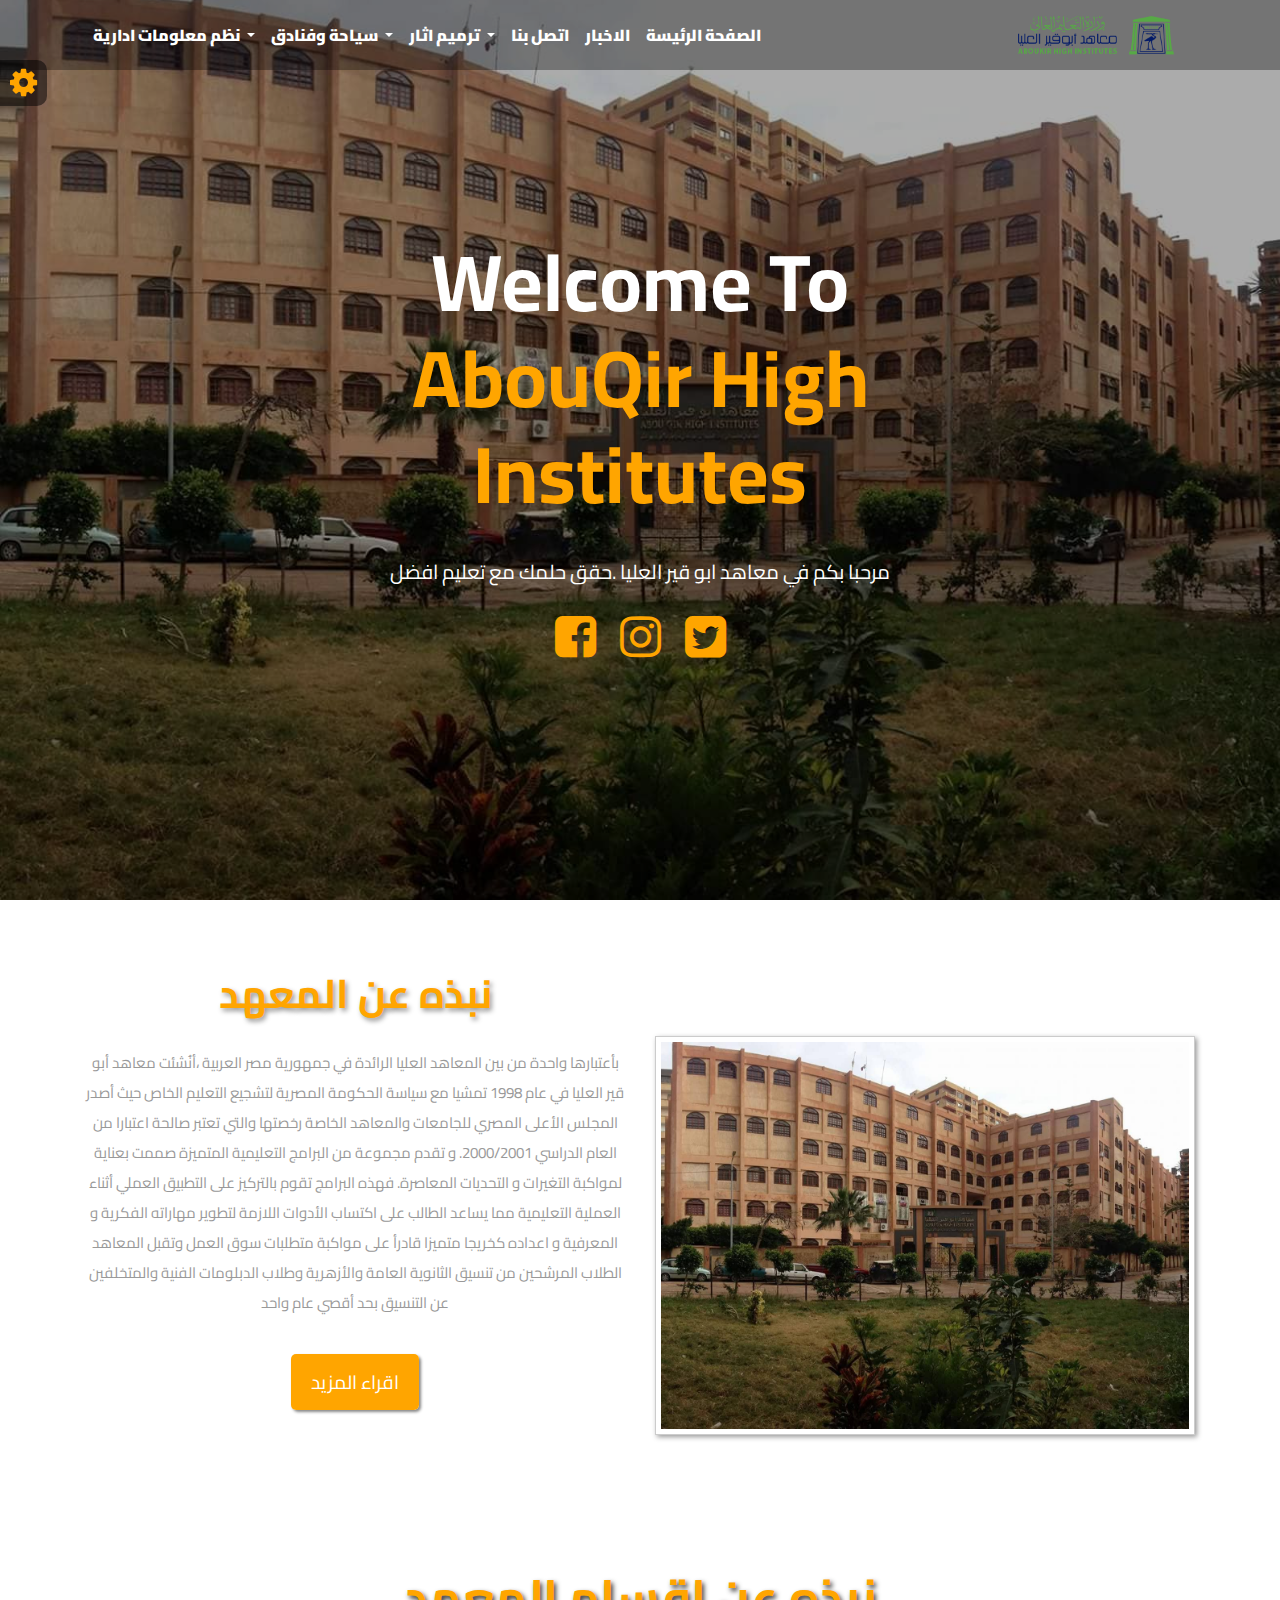
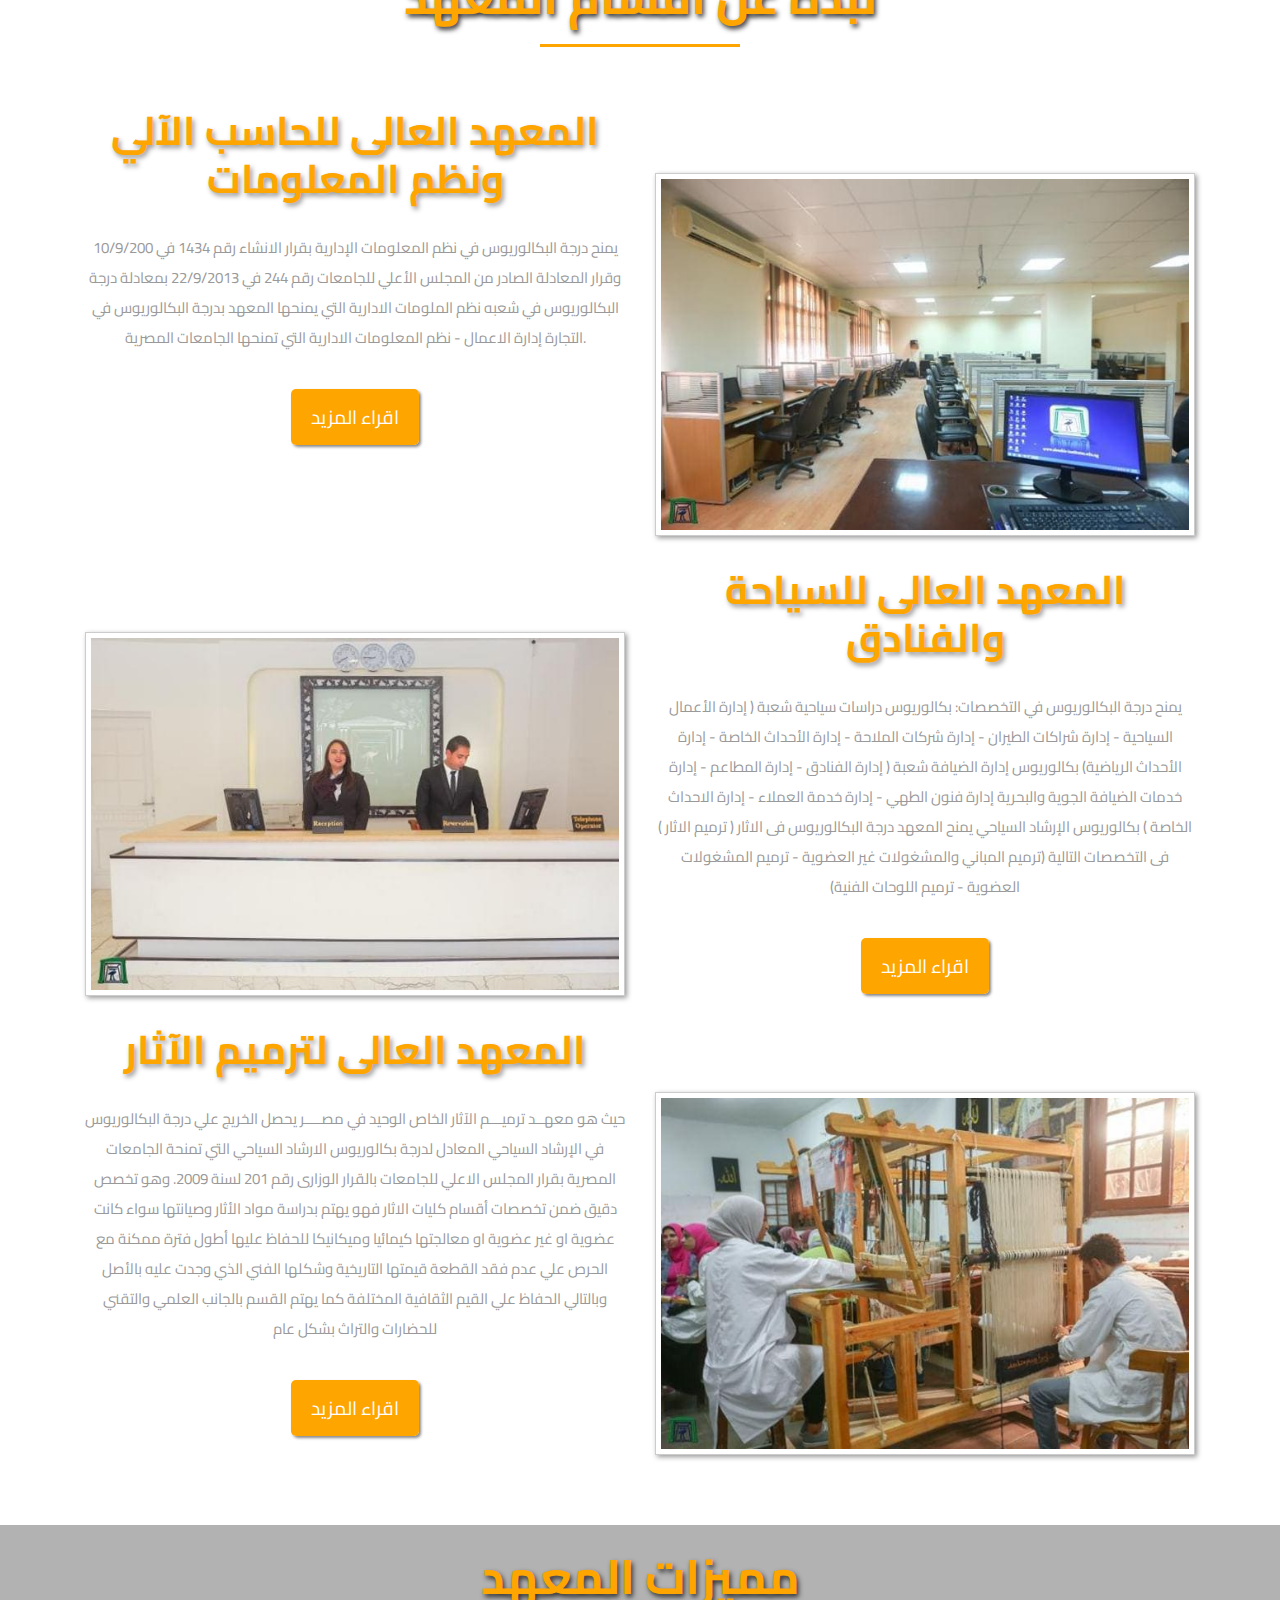
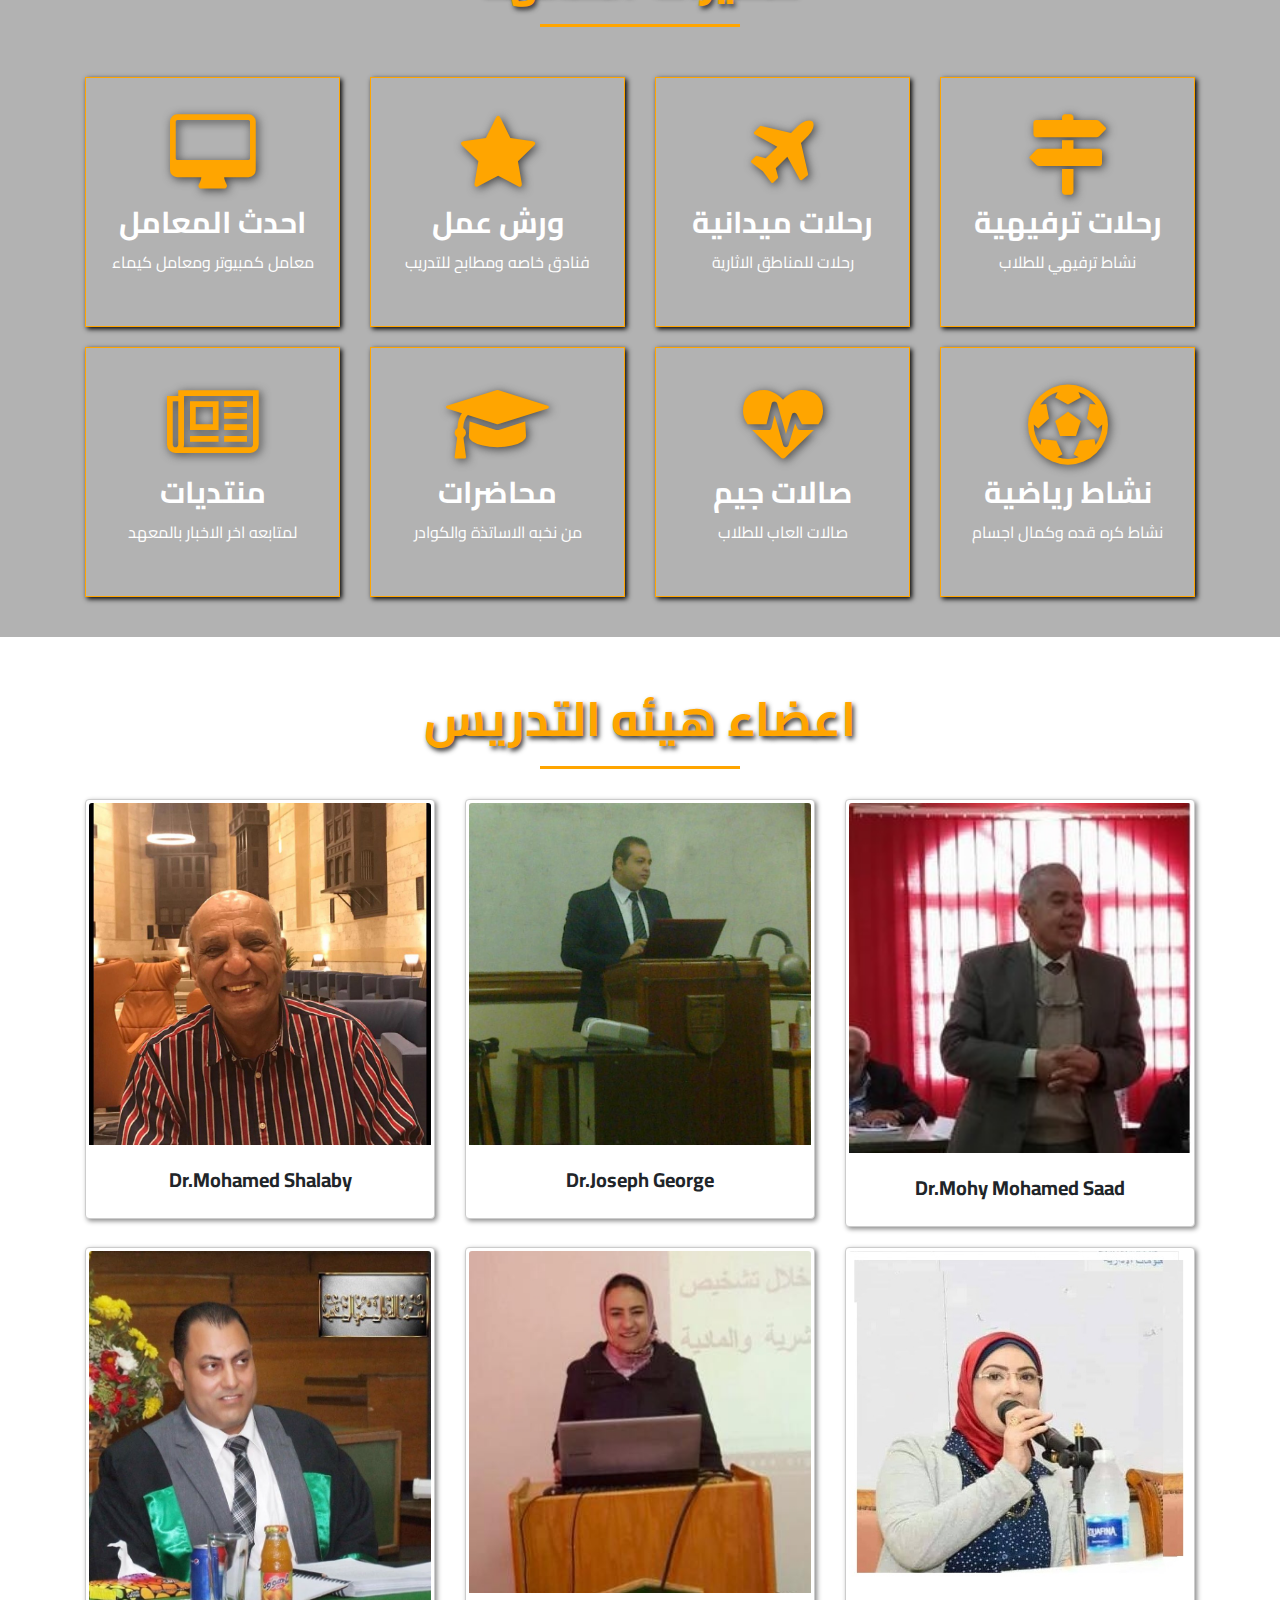
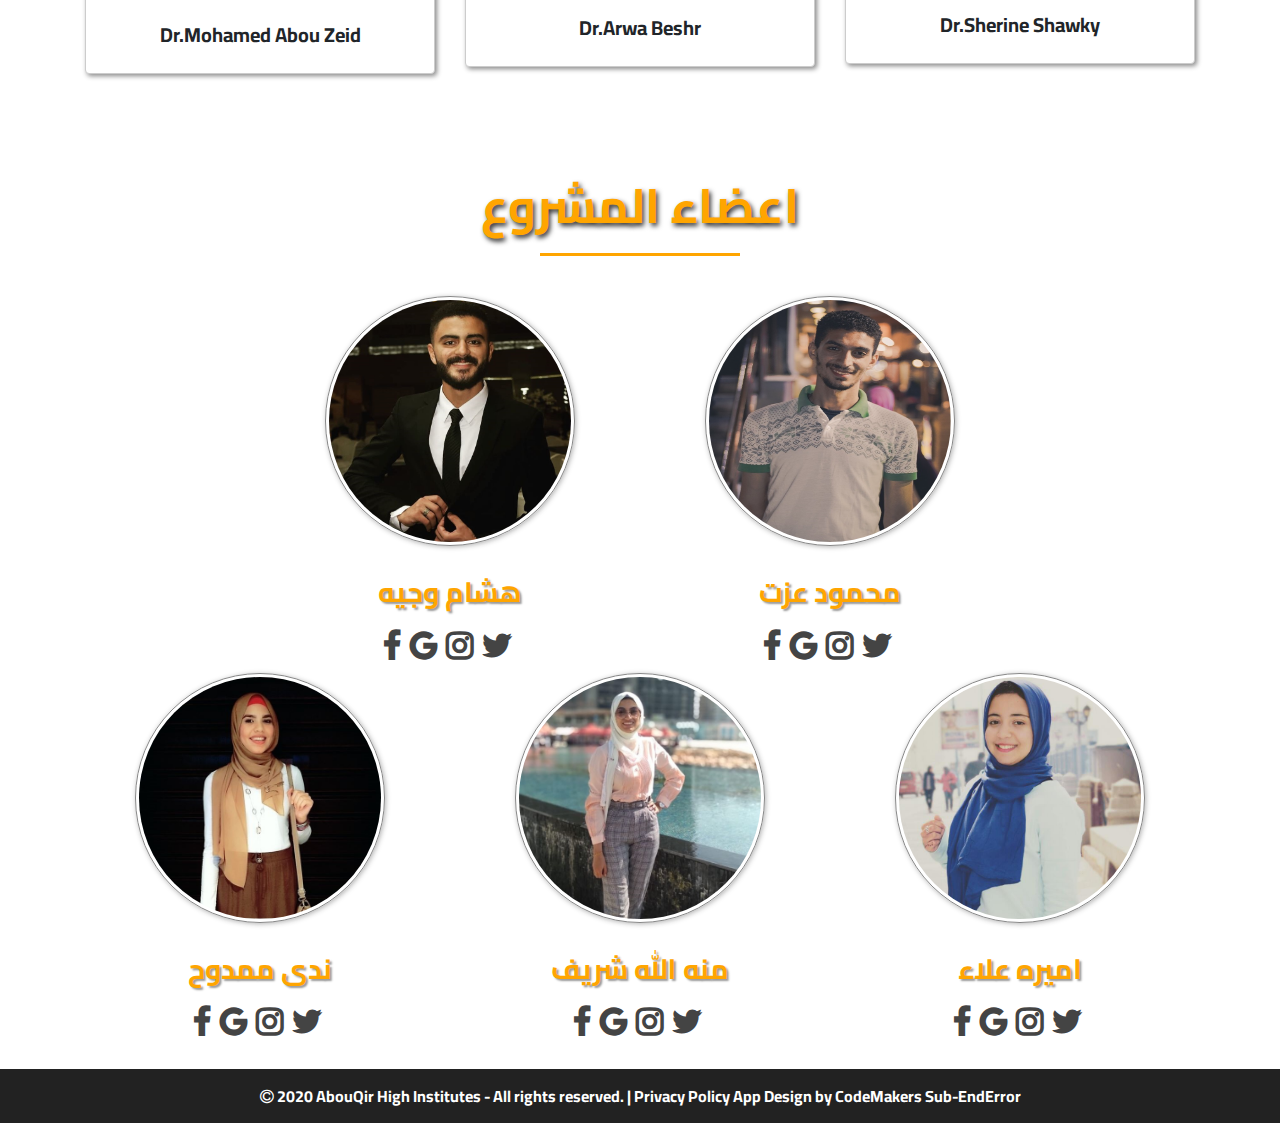
==== Aboukir-High-Institutes-2/index.html @ 7fa3a75d "first" ====
<!DOCTYPE html>
<html lang="en">
	<head>
		<meta charset="UTF-8" />
		<meta name="viewport" content="width=device-width, initial-scale=1.0" />
		<title>معاهد ابوقير العليا</title>
		<link
			rel="shortcut icon"
			href="imgs/page-icon.png"
			type="image/x-icon"
		/>
		<!-- Links  -->
		<link rel="stylesheet" href="css/bootstrap.min.css" />
		<link rel="stylesheet" href="css/font-awesome.min.css" />
		<link
			rel="stylesheet"
			href="https://fonts.googleapis.com/css2?family=Cairo:wght@400;700;900&display=swap"
		/>
		<link rel="stylesheet" href="css/main.css" />
	</head>

	<body>
		<!--  Setting  -->
		<div class="setting">
			<div class="toggle-setting">
				<i class="fa fa-gear fa-2x"></i>
			</div>
			<div class="setting-container">
				<h2 class="title">Setting</h2>
				<div class="options-box">
					<h4>Colors :</h4>
					<ul class="colors-list">
						<li class="active" data-color="red"></li>
						<li data-color="green"></li>
						<li data-color="#3f51b5"></li>
						<li data-color="orange"></li>
						<li data-color="#2c3e50"></li>
					</ul>
				</div>
				<div class="options-box">
					<h4>Random Background :</h4>
					<div class="background-option">
						<span class="yes active" data-bg="yes">Yes</span>
						<span class="no" data-bg="no">No</span>
					</div>
				</div>
			</div>
		</div>
		<!-- //Setting  -->

		<!-- header  -->
		<div class="header-area">
			<nav class="navbar navbar-expand-md navbar-dark bg-dark">
				<div class="container">
					<div
						class="collapse navbar-collapse"
						id="navbarNavDropdown"
					>
						<ul class="navbar-nav">
							<li class="nav-item dropdown">
								<a
									class="nav-link dropdown-toggle"
									href="#"
									id="navbarDropdownMenuLink"
									role="button"
									data-toggle="dropdown"
									aria-haspopup="true"
									aria-expanded="false"
								>
									نظم معلومات ادارية
								</a>
								<div
									class="dropdown-menu"
									aria-labelledby="navbarDropdownMenuLink"
								>
									<a class="dropdown-item" href="#"
										>فرقه اولي</a
									>
									<a class="dropdown-item" href="#"
										>فرقه ثانية</a
									>
									<a class="dropdown-item" href="#"
										>فرقه ثالثة</a
									>
									<a class="dropdown-item" href="#"
										>فرقه رابعة</a
									>
								</div>
							</li>
							<li class="nav-item dropdown">
								<a
									class="nav-link dropdown-toggle"
									href="#"
									id="navbarDropdownMenuLink"
									role="button"
									data-toggle="dropdown"
									aria-haspopup="true"
									aria-expanded="false"
								>
									سياحة وفنادق
								</a>
								<div
									class="dropdown-menu"
									aria-labelledby="navbarDropdownMenuLink"
								>
									<a class="dropdown-item" href="#"
										>فرقه اولي</a
									>
									<a class="dropdown-item" href="#"
										>فرقه ثانية</a
									>
									<a class="dropdown-item" href="#"
										>فرقه ثالثة</a
									>
									<a class="dropdown-item" href="#"
										>فرقه رابعة</a
									>
								</div>
							</li>
							<li class="nav-item dropdown">
								<a
									class="nav-link dropdown-toggle"
									href="#"
									id="navbarDropdownMenuLink"
									role="button"
									data-toggle="dropdown"
									aria-haspopup="true"
									aria-expanded="false"
								>
									ترميم اثار
								</a>
								<div
									class="dropdown-menu"
									aria-labelledby="navbarDropdownMenuLink"
								>
									<a class="dropdown-item" href="#"
										>فرقه اولي</a
									>
									<a class="dropdown-item" href="#"
										>فرقه ثانية</a
									>
									<a class="dropdown-item" href="#"
										>فرقه ثالثة</a
									>
									<a class="dropdown-item" href="#"
										>فرقه رابعة</a
									>
								</div>
							</li>
							<li class="nav-item">
								<a class="nav-link" href="callus.html">اتصل بنا</a>
							</li>
							<li class="nav-item">
								<a class="nav-link" href="https://aboukir-institutes.tk/%d8%a7%d8%ae%d8%b1-%d8%a7%d9%84%d8%a7%d8%ae%d8%a8%d8%a7%d8%b1/" target="blank">الاخبار</a>
							</li>
							<li class="nav-item active">
								<a class="nav-link" href="index.html"
									>الصفحة الرئيسة
									<span class="sr-only">(current)</span></a
								>
							</li>
						</ul>
					</div>
					<a class="navbar-brand" href="#"
						><img src="imgs/logo.png" alt=""
					/></a>
					<button
						class="navbar-toggler"
						type="button"
						data-toggle="collapse"
						data-target="#navbarNavDropdown"
						aria-controls="navbarNavDropdown"
						aria-expanded="false"
						aria-label="Toggle navigation"
					>
						<span class="navbar-toggler-icon"></span>
					</button>
				</div>
			</nav>
			<div class="overlay"></div>
			<div class="container">
				<div class="head-info">
					<h2>
						Welcome To <br /><span>AbouQir High Institutes</span>
					</h2>
					<p>
						مرحبا بكم في معاهد ابو قير العليا .حقق حلمك مع تعليم
						افضل
					</p>
					<a href="https://www.facebook.com/AHI.edu.eg" target="blank"><i class="fa fa-facebook-square fa-3x"></i></a>
					<a href="https://www.instagram.com/aboukir_high_institutes/" target="_blank"><i class="fa fa-instagram fa-3x"></i></a>
					<a href="https://twitter.com/ahi_edu_eg" target="blank"><i class="fa fa-twitter-square fa-3x"></i></a>
				</div>
			</div>
		</div>
		<!-- //Header -->

		<!-- About Us  -->
		<div class="about-area">
			<div class="container">
				<div class="row">
					<div class="col-md-6">
						<div class="about-info">
							<h2>نبذه عن المعهد</h2>
							<p>
								بأعتبارها واحدة من بين المعاهد العليا الرائدة في
								جمهورية مصر العربية ،أنُشئت معاهد ‏أبو قير
								العليا في عام 1998 تمشيا مع سياسة الحكومة
								المصرية لتشجيع التعليم الخاص ‏حيث أصدر المجلس
								الأعلى المصري للجامعات والمعاهد الخاصة رخصتها
								والتي ‏تعتبر صالحة اعتبارا من العام الدراسي
								2000/2001.‏ و تقدم مجموعة من البرامج التعليمية
								المتميزة صممت بعناية لمواكبة التغيرات و
								‏التحديات المعاصرة. فهذه البرامج تقوم بالتركيز
								على التطبيق العملي أثناء العملية ‏التعليمية مما
								يساعد الطالب على اكتساب الأدوات اللازمة لتطوير
								مهاراته الفكرية و ‏المعرفية و اعداده كخريجا
								متميزا قادرأ على مواكبة متطلبات سوق العمل وتقبل
								المعاهد الطلاب المرشحين من تنسيق الثانوية العامة
								والأزهرية وطلاب ‏الدبلومات الفنية والمتخلفين عن
								التنسيق بحد أقصي عام واحد
							</p>
							<a href="https://ar.wikipedia.org/wiki/%D9%85%D8%B9%D8%A7%D9%87%D8%AF_%D8%A3%D8%A8%D9%88_%D9%82%D9%8A%D8%B1_%D8%A7%D9%84%D8%B9%D9%84%D9%8A%D8%A7" target="blank">اقراء المزيد</a>
						</div>
					</div>
					<div class="col-md-6 mt-5">
						<div class="about-img mt-5">
							<img
								src="imgs/banner.jpg"
								alt=""
								width="100%"
								height="100%"
							/>
						</div>
					</div>
				</div>
			</div>
		</div>
		<!-- //About Us  -->

		<!-- About Sections  -->
		<div class="about-area">
			<div class="container">
				<div class="title-area">نبذه عن اقسام المعهد</div>

				<div class="row">
					<div class="col-md-6">
						<div class="about-info">
							<h2>المعهد العالى للحاسب الآلي ونظم المعلومات</h2>
							<p>
								يمنح درجة البكالوريوس في نظم المعلومات الإدارية
								بقرار الانشاء رقم 1434 في 10/9/200 وقرار
								المعادلة الصادر من المجلس الأعلي للجامعات رقم
								244 في 22/9/2013 بمعادلة درجة البكالوريوس في
								شعبه نظم الملومات الادارية التي يمنحها المعهد
								بدرجة البكالوريوس في التجارة إدارة الاعمال - نظم
								المعلومات الادارية التي تمنحها الجامعات المصرية.
							</p>
							<a href="https://aboukir-institutes.tk/%d9%86%d8%b8%d9%85-%d9%85%d8%b9%d9%84%d9%88%d9%85%d8%a7%d8%aa/" target="blank">اقراء المزيد</a>
						</div>
					</div>
					<div class="col-md-6 mt-5">
						<div class="about-img mt-5">
							<img
								src="imgs/mis-1.jpg"
								alt=""
								width="100%"
								height="100%"
							/>
						</div>
					</div>
				</div>

				<div class="row">
					<div class="col-md-6 mt-5">
						<div class="about-img mt-5">
							<img
								src="imgs/hotel-1.jpg"
								alt=""
								width="100%"
								height="100%"
							/>
						</div>
					</div>
					<div class="col-md-6">
						<div class="about-info">
							<h2>
								المعهد العالى للسياحة والفنادق
							</h2>
							<p>
								يمنح درجة البكالوريوس في التخصصات: بكالوريوس
								دراسات سياحية شعبة ( إدارة الأعمال السياحية -
								إدارة شراكات الطيران - إدارة شركات الملاحة -
								إدارة الأحداث الخاصة - إدارة الأحداث الرياضية)
								بكالوريوس إدارة الضيافة شعبة ( إدارة الفنادق -
								إدارة المطاعم - إدارة خدمات الضيافة الجوية
								والبحرية إدارة فنون الطهي - إدارة خدمة العملاء -
								إدارة الاحداث الخاصة ) بكالوريوس الإرشاد السياحي
								يمنح المعهد درجة البكالوريوس فى الاثار ( ترميم
								الاثار ) فى التخصصات التالية (ترميم المباني
								والمشغولات غير العضوية - ترميم المشغولات العضوية
								- ترميم اللوحات الفنية)
							</p>
							<a href="https://aboukir-institutes.tk/%d8%b3%d9%8a%d8%a7%d8%ad%d8%a9-%d9%88%d9%81%d9%86%d8%a7%d8%af%d9%82/" target="blank">اقراء المزيد</a>
						</div>
					</div>
				</div>

				<div class="row">
					<div class="col-md-6">
						<div class="about-info">
							<h2>المعهد العالى لترميم الآثار</h2>
							<p>
								حيث هو معهــد ترميـــم الآثار الخاص الوحيد في
								مصــــر يحصل الخريج علي درجة البكالوريوس في
								الإرشاد السياحي المعادل لدرجة بكالوريوس الارشاد
								السياحي التي تمنحة الجامعات المصرية بقرار المجلس
								الاعلي للجامعات بالقرار الوزارى رقم 201 لسنة
								2009. وهو تخصص دقيق ضمن تخصصات أقسام كليات
								الاثار فهو يهتم بدراسة مواد الأثار وصيانتها سواء
								كانت عضوية او غير عضوية او معالجتها كيمائيا
								وميكانيكا للحفاظ عليها أطول فترة ممكنة مع الحرص
								علي عدم فقد القطعة قيمتها التاريخية وشكلها الفني
								الذي وجدت عليه بالأصل وبالتالي الحفاظ علي القيم
								الثقافية المختلفة كما يهتم القسم بالجانب العلمي
								والتقني للحضارات والتراث بشكل عام
							</p>
							<a href="https://aboukir-institutes.tk/%d8%aa%d8%b1%d9%85%d9%8a%d9%85-%d8%a7%d8%ab%d8%a7%d8%b1/" target="blank">اقراء المزيد</a>
						</div>
					</div>
					<div class="col-md-6 mt-5">
						<div class="about-img mt-5">
							<img
								src="imgs/stitus-1.jpg"
								alt=""
								width="100%"
								height="100%"
							/>
						</div>
					</div>
				</div>

			</div>
		</div>
		<!-- //About Sections  -->
		<div class="feauter">
			<div class="overlay"></div>
			<div class="container">
				<div class="title-area">مميزات المعهد</div>
				<div class="row">
					<div class="col-6 col-md-3">
						<div class="feauter-box">
							<i class="fa fa-desktop fa-5x"></i>
							<h4>احدث المعامل</h4>
							<p>معامل كمبيوتر ومعامل كيماء</p>
						</div>
					</div>
					<div class="col-6 col-md-3">
						<div class="feauter-box">
							<i class="fa fa-star fa-5x"></i>
							<h4>ورش عمل</h4>
							<p>فنادق خاصه ومطابح للتدريب</p>
						</div>
					</div>
					<div class="col-6 col-md-3">
						<div class="feauter-box">
							<i class="fa fa-plane fa-5x"></i>
							<h4>رحلات ميدانية</h4>
							<p>رحلات للمناطق الاثارية</p>
						</div>
					</div>
					<div class="col-6 col-md-3">
						<div class="feauter-box">
							<i class="fa fa-map-signs fa-5x"></i>
							<h4>رحلات ترفيهية</h4>
							<p>نشاط ترفيهي للطلاب</p>
						</div>
					</div>
					<div class="col-6 col-md-3">
						<div class="feauter-box">
							<i class="fa fa-newspaper-o fa-5x"></i>
							<h4>منتديات</h4>
							<p>لمتابعه اخر الاخبار بالمعهد</p>
						</div>
					</div>
					<div class="col-6 col-md-3">
						<div class="feauter-box">
							<i class="fa fa-mortar-board fa-5x"></i>
							<h4>محاضرات</h4>
							<p>من نخبه الاساتذة والكوادر</p>
						</div>
					</div>
					<div class="col-6 col-md-3">
						<div class="feauter-box">
							<i class="fa fa-heartbeat fa-5x"></i>
							<h4>صالات جيم</h4>
							<p>صالات العاب للطلاب</p>
						</div>
					</div>
					<div class="col-6 col-md-3">
						<div class="feauter-box">
							<i class="fa fa-soccer-ball-o fa-5x"></i>
							<h4>نشاط رياضية</h4>
							<p>نشاط كره قده وكمال اجسام</p>
						</div>
					</div>

				</div>
			</div>
		</div>

		<!-- Doctors -->
		<div class="Doctores">
			<div class="container">
				<div class="title-area">اعضاء هيئه التدريس</div>
				<div class="row">
					<div class="col-12 col-sm-6 col-md-4">
						<div class="card" ">
							<img
								src="imgs/shalaby.jpg"
								class="card-img-top"
								alt="..."
							/>
							<div class="card-body">
								<p class="card-text">
									Dr.Mohamed Shalaby
								</p>
							</div>
						</div>
					</div>
					<div class="col-12 col-sm-6 col-md-4">
						<div class="card" >
							<img
								src="imgs/joseph.jpg"
								class="card-img-top"
								alt="..."
							/>
							<div class="card-body">
								<p class="card-text">
									Dr.Joseph George
								</p>
							</div>
						</div>
					</div>
					<div class="col-12 col-sm-6 col-md-4">
						<div class="card" >
							<img
								src="imgs/mohy.jpg"
								class="card-img-top"
								alt="..."
							/>
							<div class="card-body">
								<p class="card-text">
									Dr.Mohy Mohamed Saad
								</p>
							</div>
						</div>
					</div>
					<div class="col-12 col-sm-6 col-md-4">
						<div class="card" >
							<img
								src="imgs/abo zaid.jpg"
								class="card-img-top"
								alt="..."
							/>
							<div class="card-body">
								<p class="card-text">
									Dr.Mohamed Abou Zeid
								</p>
							</div>
						</div>
					</div>
					<div class="col-12 col-sm-6 col-md-4">
						<div class="card" >
							<img
								src="imgs/arwa.jpg"
								class="card-img-top"
								alt="..."
							/>
							<div class="card-body">
								<p class="card-text">
									Dr.Arwa Beshr
								</p>
							</div>
						</div>
					</div>
					<div class="col-12 col-sm-6 col-md-4">
						<div class="card" >
							<img
								src="imgs/sherine.jpg"
								class="card-img-top"
								alt="..."
							/>
							<div class="card-body">
								<p class="card-text">
									Dr.Sherine Shawky
								</p>
							</div>
						</div>
					</div>
				</div>
			</div>
		</div>
		<!-- //Doctors -->

		<!-- Our Team -->
		<div class="our-team">
			<div class="container">
				<div class="title-area">اعضاء المشروع</div>
				<div class="row">
					<div class="col-12 col-md-4 offset-md-2">
						<div class="team-box">
							<img src="imgs/1.jpg" alt="">
							<h3>هشام وجيه</h3>
							<a href="https://www.facebook.com/hesham.w.nafea" target="blank"><i class="fa fa-facebook fa-2x"></i></a>
							<i class="fa fa-google fa-2x"></i>
							<a href="https://www.instagram.com/hesham_wageh78/" target="blank"><i class="fa fa-instagram fa-2x"></i></a>
							<a href="https://twitter.com/NafeaWageh" target="blank"><i class="fa fa-twitter fa-2x"></i></a>
						</div>
					</div>
					<div class="col-12 col-md-4 ">
						<div class="team-box">
							<img src="imgs/4.jpg" alt="">
							<h3>محمود عزت</h3>
							<a href="https://www.facebook.com/mahmoud.ezzatmahmoud.3" target="blank"><i class="fa fa-facebook fa-2x"></i></a>
							<i class="fa fa-google fa-2x"></i>
							<a href="https://www.instagram.com/ma7moud_ezzat_mahmoud/" target="blank"><i class="fa fa-instagram fa-2x"></i></a>
							<a href="https://twitter.com/Mahmoud_Ezzat44" target="blank"><i class="fa fa-twitter fa-2x"></i></a>
						</div>
					</div>
					<div class="col-12 col-md-4">
						<div class="team-box">
							<img src="imgs/2.jpg" alt="">
							<h3>ندى ممدوح</h3>
							<a href="https://www.facebook.com/nada.mamdouh.9822" target="blank"><i class="fa fa-facebook fa-2x"></i></a>
							<i class="fa fa-google fa-2x"></i>
							<a href="https://www.instagram.com/nada1237mamdouh/" target="blank"><i class="fa fa-instagram fa-2x"></i></a>
							<a href="https://twitter.com/mamdouh_na" target="blank"><i class="fa fa-twitter fa-2x"></i></a>
						</div>
					</div>
					<div class="col-12 col-md-4">
						<div class="team-box">
							<img src="imgs/3.jpg" alt="">
							<h3>منه الله شريف</h3>
							<a href="https://www.facebook.com/msh.aref.96?epa=SEARCH_BOX" target="blank"><i class="fa fa-facebook fa-2x"></i></a>
							<i class="fa fa-google fa-2x"></i>
							<a href="https://www.instagram.com/mennasherif820/" target="blank"><i class="fa fa-instagram fa-2x"></i></a>
							<a href="https://twitter.com/MennaSh72665651" target="blank"><i class="fa fa-twitter fa-2x"></i></a>
						</div>
					</div>
					<div class="col-12 col-md-4">
						<div class="team-box">
							<img src="imgs/5.jpg" alt="">
							<h3>اميره علاء</h3>
							<a href="https://www.facebook.com/profile.php?id=100009134144782" target="blank"><i class="fa fa-facebook fa-2x"></i></a>
							<i class="fa fa-google fa-2x"></i>
							<a href="https://www.instagram.com/alaaamira661/" target="blank"><i class="fa fa-instagram fa-2x"></i></a>
							<a href="https://twitter.com/AmiraAl52543755" target="blank"><i class="fa fa-twitter fa-2x"></i></a>
						</div>
					</div>
				</div>
			</div>
		</div>
		<!-- //Our Team -->

		<!-- fotter -->
		<div class="fotter">
			<p><i class="fa fa-copyright "></i> 2020 AbouQir High Institutes - All rights reserved. | Privacy Policy App Design by CodeMakers Sub-EndError </p>
		</div>

		<!-- Scroll to top -->
		<div class="scrollToTop" data-section=".header-area">
			<i class="fa fa-angle-up fa-3x" data-section=".header-area"></i>
		</div>
		<!-- //Scroll to top -->
		<!-- scripts -->
		<script src="js/jquery-3.4.1.min.js"></script>
		<script src="js/bootstrap.min.js"></script>
		<script src="js/main.js"></script>
	</body>
</html>
---- Aboukir-High-Institutes-2/css/main.css ----
:root {
	--color-one: orange;
}

body {
	font-family: "cairo";
	letter-spacing: 0;
}

/* Start Setting */
.setting {
	position: fixed;
	top: 0;
	left: -200px;
	background-color: rgba(0, 0, 0, 0.5);
	color: white;
	width: 200px;
	z-index: 100;
	min-height: 100vh;
	transition: 0.3s;
}

.setting.open {
	left: 0;
}

.setting .toggle-setting {
	position: absolute;
	right: -47px;
	top: 60px;
	color: var(--color-one);
	background-color: inherit;
	cursor: pointer;
	border-radius: 0 10px 10px 0;
}

.setting .toggle-setting .fa-gear {
	padding: 7px 10px;
}

.setting-container .title {
	text-align: center;
	font-size: 30px;
	margin: 10px 0 20px 0;
	text-transform: uppercase;
	letter-spacing: 5px;
	border: 1px solid rgba(251, 251, 251, 0.411);
}

.setting-container .options-box {
	padding: 5px 20px;
	text-align: center;
	margin-bottom: 10px;
}

.setting-container .options-box h4 {
	margin: 0;
	color: white;
}

.setting-container .options-box .colors-list {
	list-style: none;
	text-align: center;
	padding: 0;
}

.setting-container .options-box .colors-list li {
	width: 20px;
	height: 20px;
	border-radius: 50%;
	cursor: pointer;
	background-color: #fff;
	opacity: 0.5;
	display: inline-block;
}

.setting-container .options-box .colors-list li.active {
	opacity: 1;
	border: 1px solid #fff;
	box-shadow: 0 0 5px 3px #ffffff82;
}

.setting-container .options-box .colors-list li:first-child {
	background-color: red;
}

.setting-container .options-box .colors-list li:nth-child(2) {
	background-color: green;
}

.setting-container .options-box .colors-list li:nth-child(3) {
	background-color: #3f51b5;
}

.setting-container .options-box .colors-list li:nth-child(4) {
	background-color: orange;
}

.setting-container .options-box .colors-list li:nth-child(5) {
	background-color: #2c3e50;
}

.setting-container .options-box span {
	padding: 7px 15px;
	background-color: var(--color-one);
	border-radius: 5px;
	color: white;
	font-weight: bold;
	font-size: 12px;
	opacity: 0.7;
	cursor: pointer;
	display: inline-block;
	margin: 10px auto;
	text-align: center;
}

.setting-container .options-box span.active {
	opacity: 1;
	box-shadow: 0 2px 5px #00000082;
}

/* start Header */
.header-area {
	height: 100vh;
	background-image: url(../imgs/banner.jpg);
	background-attachment: fixed;
	background-size: cover;
	position: relative;
	transition: 0.5s;
	background-position: center;
}

.header-area .overlay {
	background-color: rgba(0, 0, 0, 0.322);
	position: absolute;
	width: 100%;
	height: 100%;
	left: 0;
	top: 0;
	z-index: 1;
}

.header-area .head-info {
	position: absolute;
	top: 50%;
	left: 50%;
	width: 100%;
	transform: translate(-50%, -50%);
	color: white;
	z-index: 2;
	text-align: center;
}

.header-area .head-info h2 {
	font-size: 5rem;
	font-weight: bold;
	letter-spacing: 0px;
	margin: auto;
	margin-bottom: 30px;
	width: 50%;
}

.header-area .head-info h2 span {
	color: var(--color-one);
}

.header-area .head-info p {
	line-height: 2;
	font-size: 20px;
}

.header-area .head-info i {
	color: var(--color-one);
	margin: 5px 10px;
}

.navbar {
	padding: 10px;
	z-index: 5;
}

.navbar-brand img {
	height: 40px;
}

nav.bg-dark {
	background-color: rgba(0, 0, 0, 0.322) !important;
}

.nav-link {
	color: white !important;
	font-weight: 900;
	transition: 0.5s;
	position: relative;
}

.nav-link:hover::before {
	transition: 0.5s;
	content: "";
	position: absolute;
	background-color: var(--color-one);
	width: 80%;
	height: 2px;
	bottom: 0;
}

.nav-link:hover {
	color: var(--color-one) !important;
	font-weight: 900;
}

@media (min-width: 320px) and (max-width: 1024px) {
	.header-area .head-info h2 {
		font-size: 40px;
	}
}

/* About us */
.about-area {
	padding: 40px 0;
	text-align: center;
}

.about-area .about-info h2 {
	color: var(--color-one);
	font-size: 40px;
	margin: 30px 0;
	font-weight: bold;

	text-shadow: 2px 3px 5px #999;
}

.about-area .about-info p {
	color: #999;
	font-size: 15px;
	line-height: 2;
	margin-bottom: 50px;
}

.about-area .about-info a {
	color: white;
	background-color: var(--color-one);
	padding: 10px 20px;
	font-size: 19px;
	text-decoration: none;
	border-radius: 5px;
	box-shadow: 2px 2px 3px #888;
}

.about-area .about-img {
	padding: 5px;
	border: 1px solid #ccc;
	box-shadow: 2px 2px 5px #999;
}

@media (min-width: 320px) and (max-width: 1024px) {
	.about-us {
		display: block;
		text-align: center;
	}
}

.title-area {
	color: var(--color-one);
	font-size: 3rem;
	margin: 30px 0;
	font-weight: bold;
	text-align: center;
	text-shadow: 2px 3px 5px #333;
	position: relative;
	padding: 15px 0;
}

.title-area::after {
	content: "";
	width: 200px;
	height: 3px;
	background-color: var(--color-one);
	position: absolute;
	bottom: 0;
	left: 50%;
	transform: translateX(-100px);
}

.Doctores .card {
	box-shadow: 2px 2px 5px #888;
	margin-bottom: 20px;
	border: 1px solid #ccc;
	padding: 3px;
	transition: all 0.2s ease-in-out;
}

.Doctores .card:hover {
	transform: scale(1.1);
}

.Doctores .card .card-body .card-text {
	font-size: 20px;
	font-weight: bold;
	text-align: center;
}

/* feauter */
.feauter {
	background-image: url(../imgs/banner2.jpg);
	background-attachment: fixed;
	background-size: cover;
	background-position: center;
	padding-bottom: 20px;
	position: relative;
}

.feauter .title-area {
	z-index: 3;
	margin-bottom: 50px;
}

.feauter .overlay {
	background-color: rgba(0, 0, 0, 0.3);
	z-index: 2;
	position: absolute;
	width: 100%;
	height: 100%;
}

.feauter .feauter-box {
	text-align: center;
	color: white;
	border: 1px solid var(--color-one);
	box-shadow: 2px 2px 5px rgb(0, 0, 0);
	z-index: 3;
	position: relative;
	margin-bottom: 20px;
	min-height: 250px;
	display: flex;
	justify-content: center;
	align-items: center;
	flex-direction: column;
}

.feauter .feauter-box i {
	color: var(--color-one);
	text-shadow: 2px 2px 10px #444;
}

.feauter .feauter-box h4 {
	font-size: 30px;
	font-weight: bold;
	margin: 10px 0;
}

/* Our Team */
.our-team {
	padding: 30px 0;
}

.our-team .team-box {
	text-align: center;
}

.our-team .team-box img {
	width: 250px;
	height: 250px;
	border-radius: 50%;
	border: 1px solid #888;
	padding: 3px;
	box-shadow: 1px 1px 5px #20202057;
	margin: 10px 0;
	transition: transform 0.5s;
}

.our-team .team-box img:hover {
	transform: scale(1.1);
}

.our-team .team-box h3 {
	font-weight: bold;
	color: var(--color-one);
	text-shadow: 2px 2px 2px #999;
	margin: 20px 0;
}

.our-team .team-box i {
	font-weight: bold;
	color: #444;
	letter-spacing: 5px;
	cursor: pointer;
}

/* fotter */
.fotter {
	background-color: #222;
	color: white;
	text-align: center;
	padding: 15px 0;
	font-weight: bold;
}

.fotter p {
	margin: 0;
}

.fotter a {
	margin: 0;
	color: var(--color-one);
	text-decoration: none;
	letter-spacing: 2px;
}

/* scroling */
.scrollToTop {
	position: fixed;
	bottom: 20px;
	right: 20px;
	width: 50px;
	height: 50px;
	background-color: var(--color-one);
	border-radius: 50%;
	text-align: center;
	cursor: pointer;
	box-shadow: 1px 1px 5px #888;
	z-index: 102;
	display: none;
	transition: all 1s ease;
}

.scrollToTop i {
	color: white;
}

/* Call Us bage */

.call-header-area {
	background-image: url(../imgs/hotel-1.jpg);
	background-size: cover;
	background-position: center;
	background-attachment: fixed;
	position: relative;
	z-index: 1;
}

.call-header-area .title-info {
	background-color: rgba(0, 0, 0, .5);
}

.call-header-area .title-area {
	font-size: 5rem;
	color: var(--color-one);
	text-align: center;
	z-index: 3;
	position: relative;

}

.call-header-area .title-des {
	font-size: 20px;
	color: #fff;
	text-align: center;
	z-index: 3;
	position: relative;
	padding-bottom: 50px;
}



.contacts-info {
	padding: 30px 0;
}

.contacts-info img {
	padding: 5px;
	border: 1px solid var(--color-one);
	height: 100%;
	width: 100%;
}

.contacts-info .col-md-6 {
	padding: 0;
}

.contacts-info .contacts {
	background-color: var(--color-one);
	height: 100%;
	width: 100%;
	text-align: right;
	color: white;
}

.contacts-info .contacts .box {
	padding: 10px;
	border: 1px solid #fff;

}

.contacts-info .contacts .box i {
	padding: 10px;
	border: 1px solid #fff;
	margin: 0 20px;
}

.contacts-info .contacts .box span {
	font-size: 20px;
	font-weight: bold;
}

@media (max-width: 600px) {
	.contacts-info .contacts .box span {
		font-size: 13px;
	}
}

/* Contact Us */
.contact {

	background-image: url("../imgs/contact.png");
	background-size: cover;

	padding-bottom: 80px;
	position: relative;
}


.contact .container {
	position: relative;
	z-index: 2;
}


.contact form {
	overflow: hidden;

	margin: auto;
}

.contact form .left {
	float: left;
	width: 49%;
}

.contact form .right {
	float: right;
	width: 49%;
}

@media (max-width: 767px) {

	.contact form .left,
	.contact form .right {
		float: none;
		width: 100%;
	}
}

.contact form input:not([type="submit"]),
.contact form textarea {
	display: block;
	width: 100%;
	padding: 10px;
	margin-bottom: 15px;
	border: 1px solid #ccc;
	background-color: rgba(218, 218, 218, 0.19);
}

.contact form input:not([type="submit"]):focus,
.contact form textarea:focus {
	outline: 1px solid var(--color-one);
}

.contact form input {
	height: 40px;
}

.contact form textarea {
	height: 150px;
}

.contact form input[type="submit"] {
	padding: 10px;
	width: 100%;
	border-color: transparent;
	background-color: var(--color-one);
	color: #fff;
	cursor: pointer;
}

.contact form textarea:focus::-webkit-input-placeholder,
.contact form input:not([type="submit"]):focus::-webkit-input-placeholder {
	opacity: 0;
	transition: 0.3s;
}

.contact form textarea:focus:-ms-input-placeholder,
.contact form input:not([type="submit"]):focus:-ms-input-placeholder {
	opacity: 0;
	transition: 0.3s;
}

.contact form textarea:focus::placeholder,
.contact form input:not([type="submit"]):focus::placeholder {
	opacity: 0;
	transition: 0.3s;
}



/* map */
.map {
	width: 100%;
	height: 100%;
}

.map iframe {
	width: 100%;
	min-height: 500px;
}
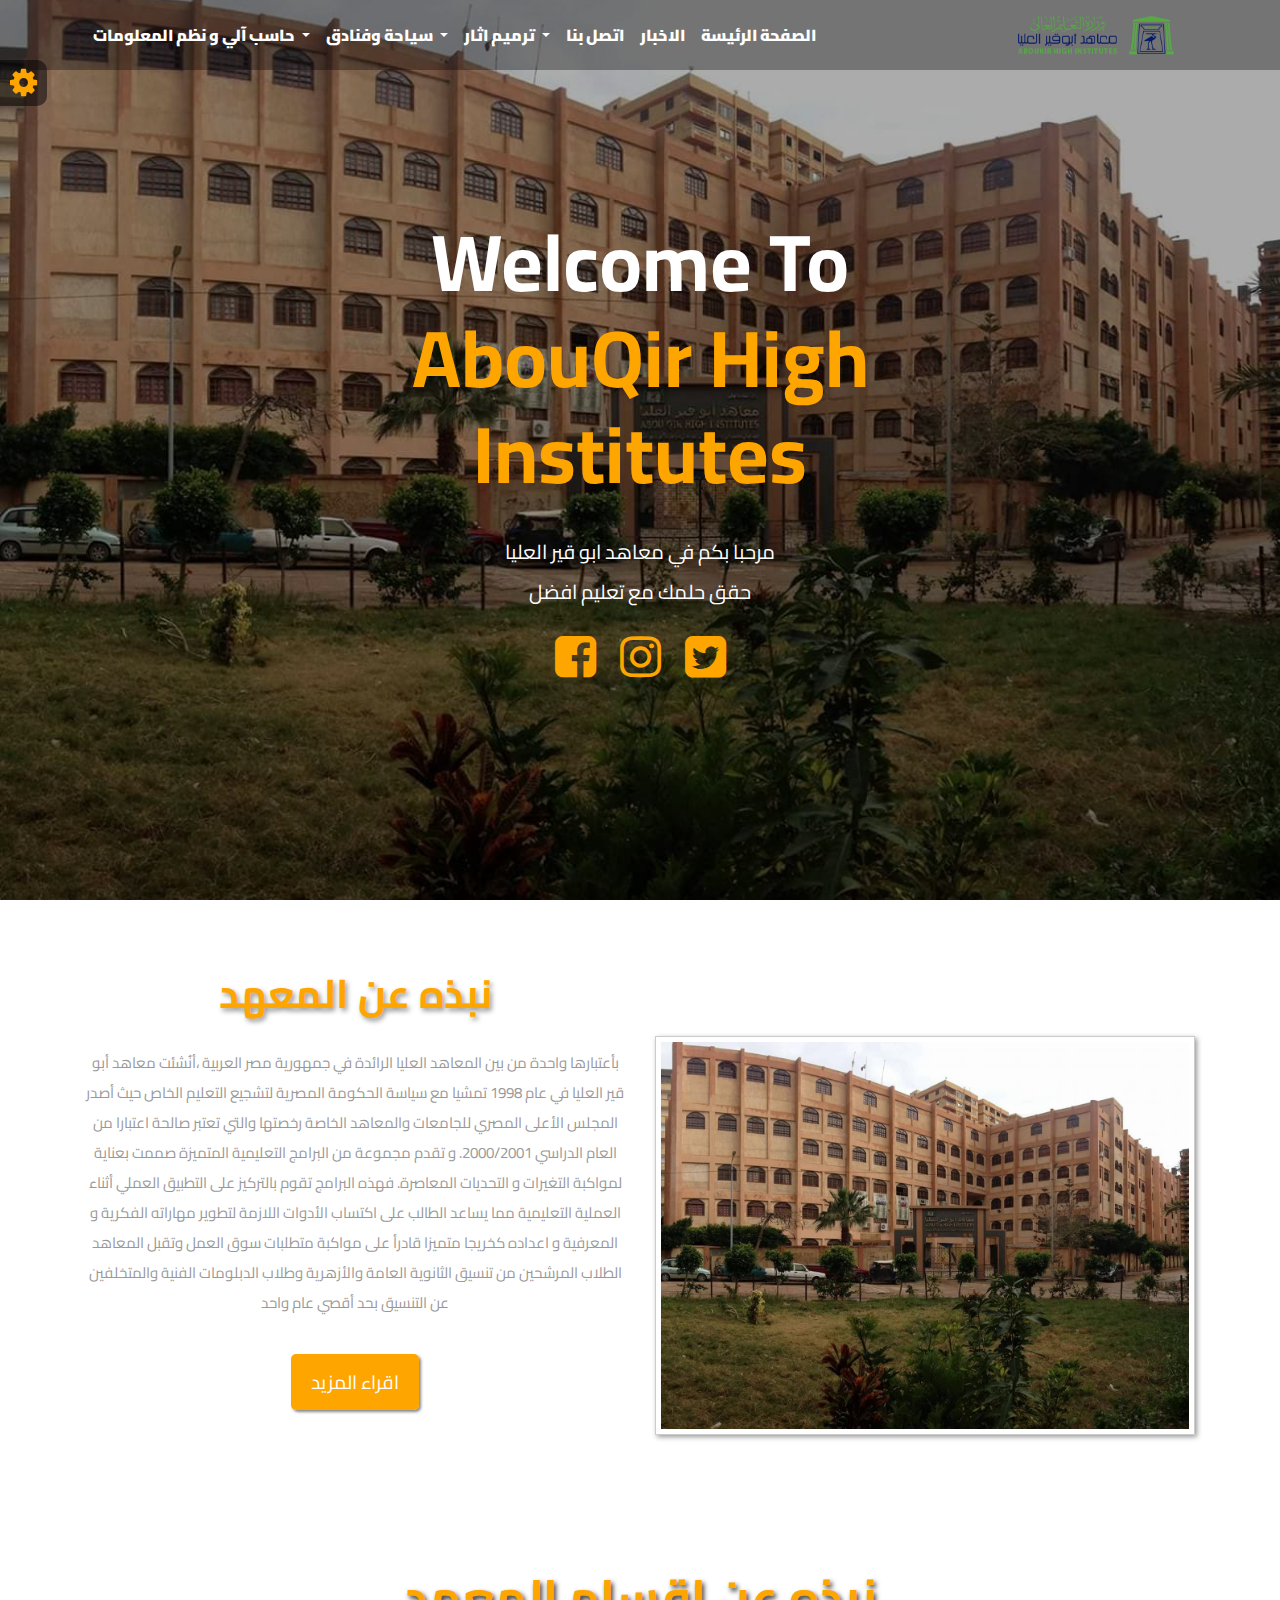
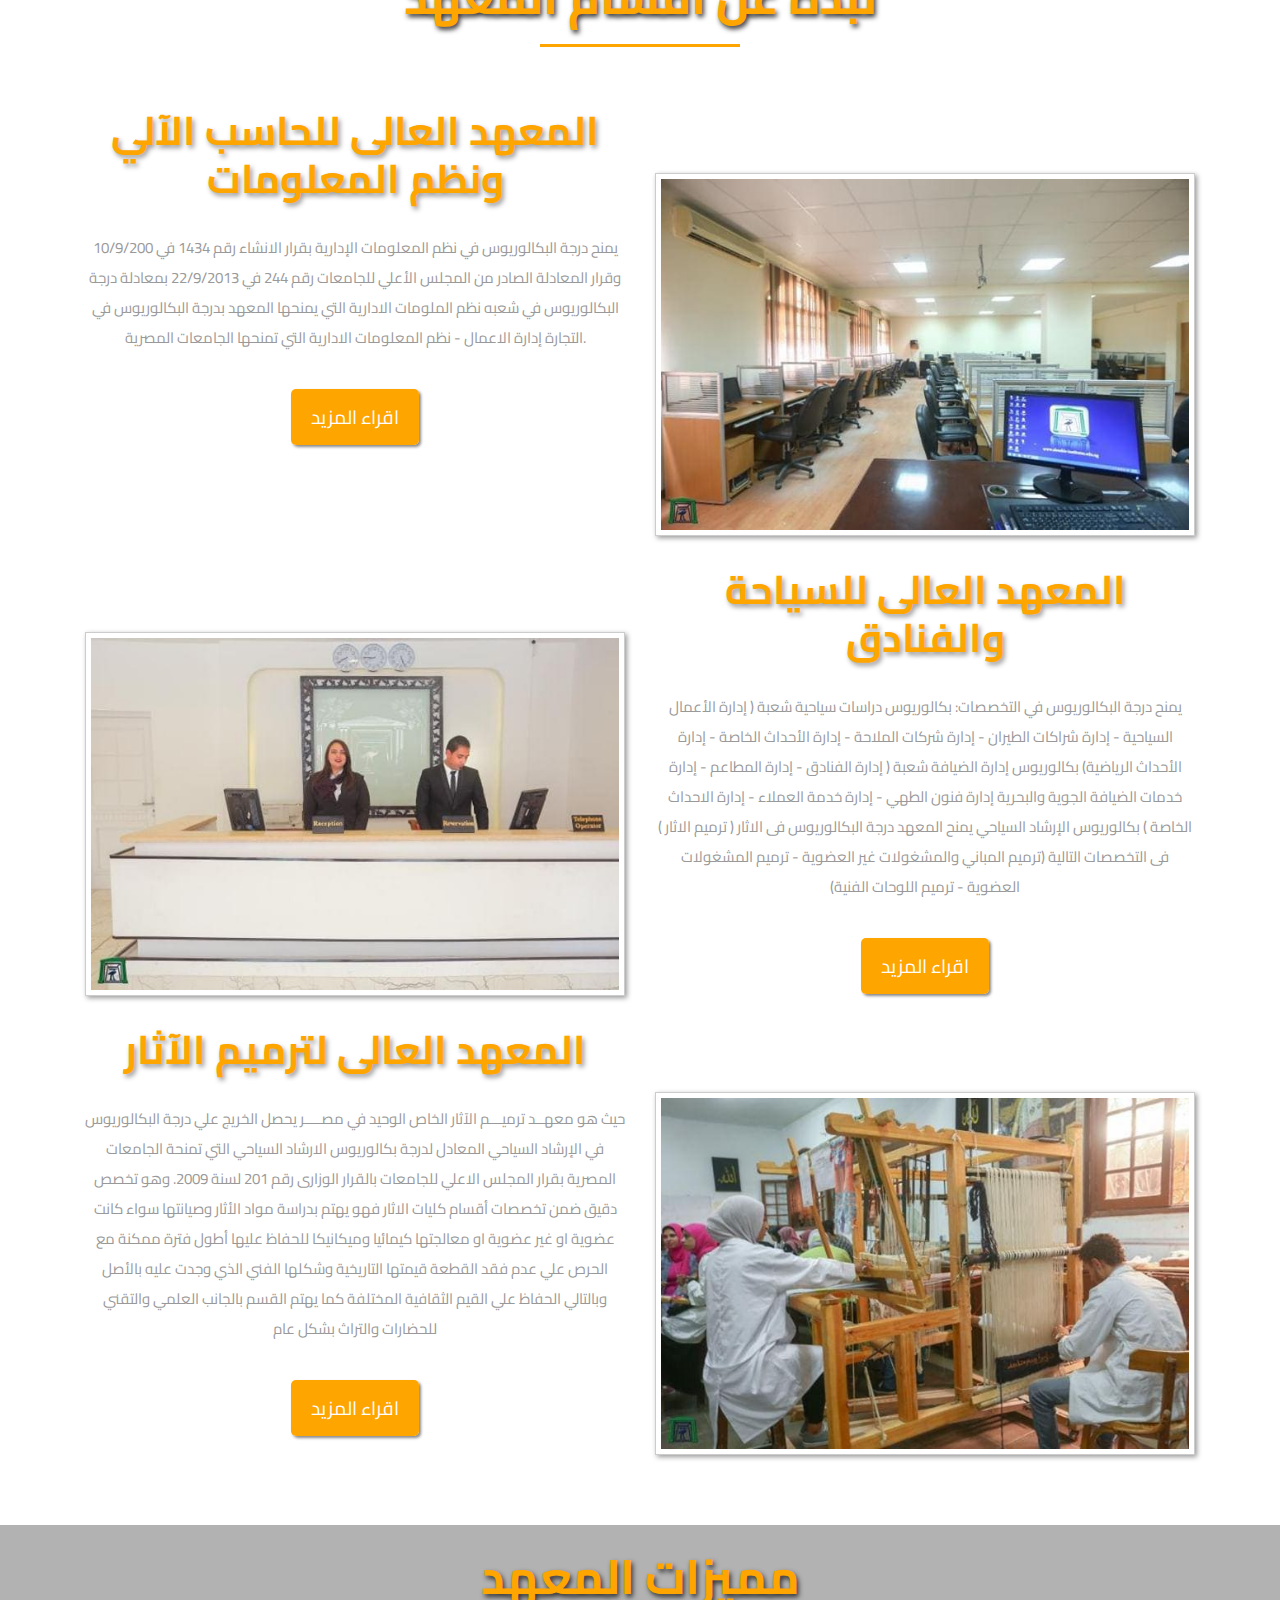
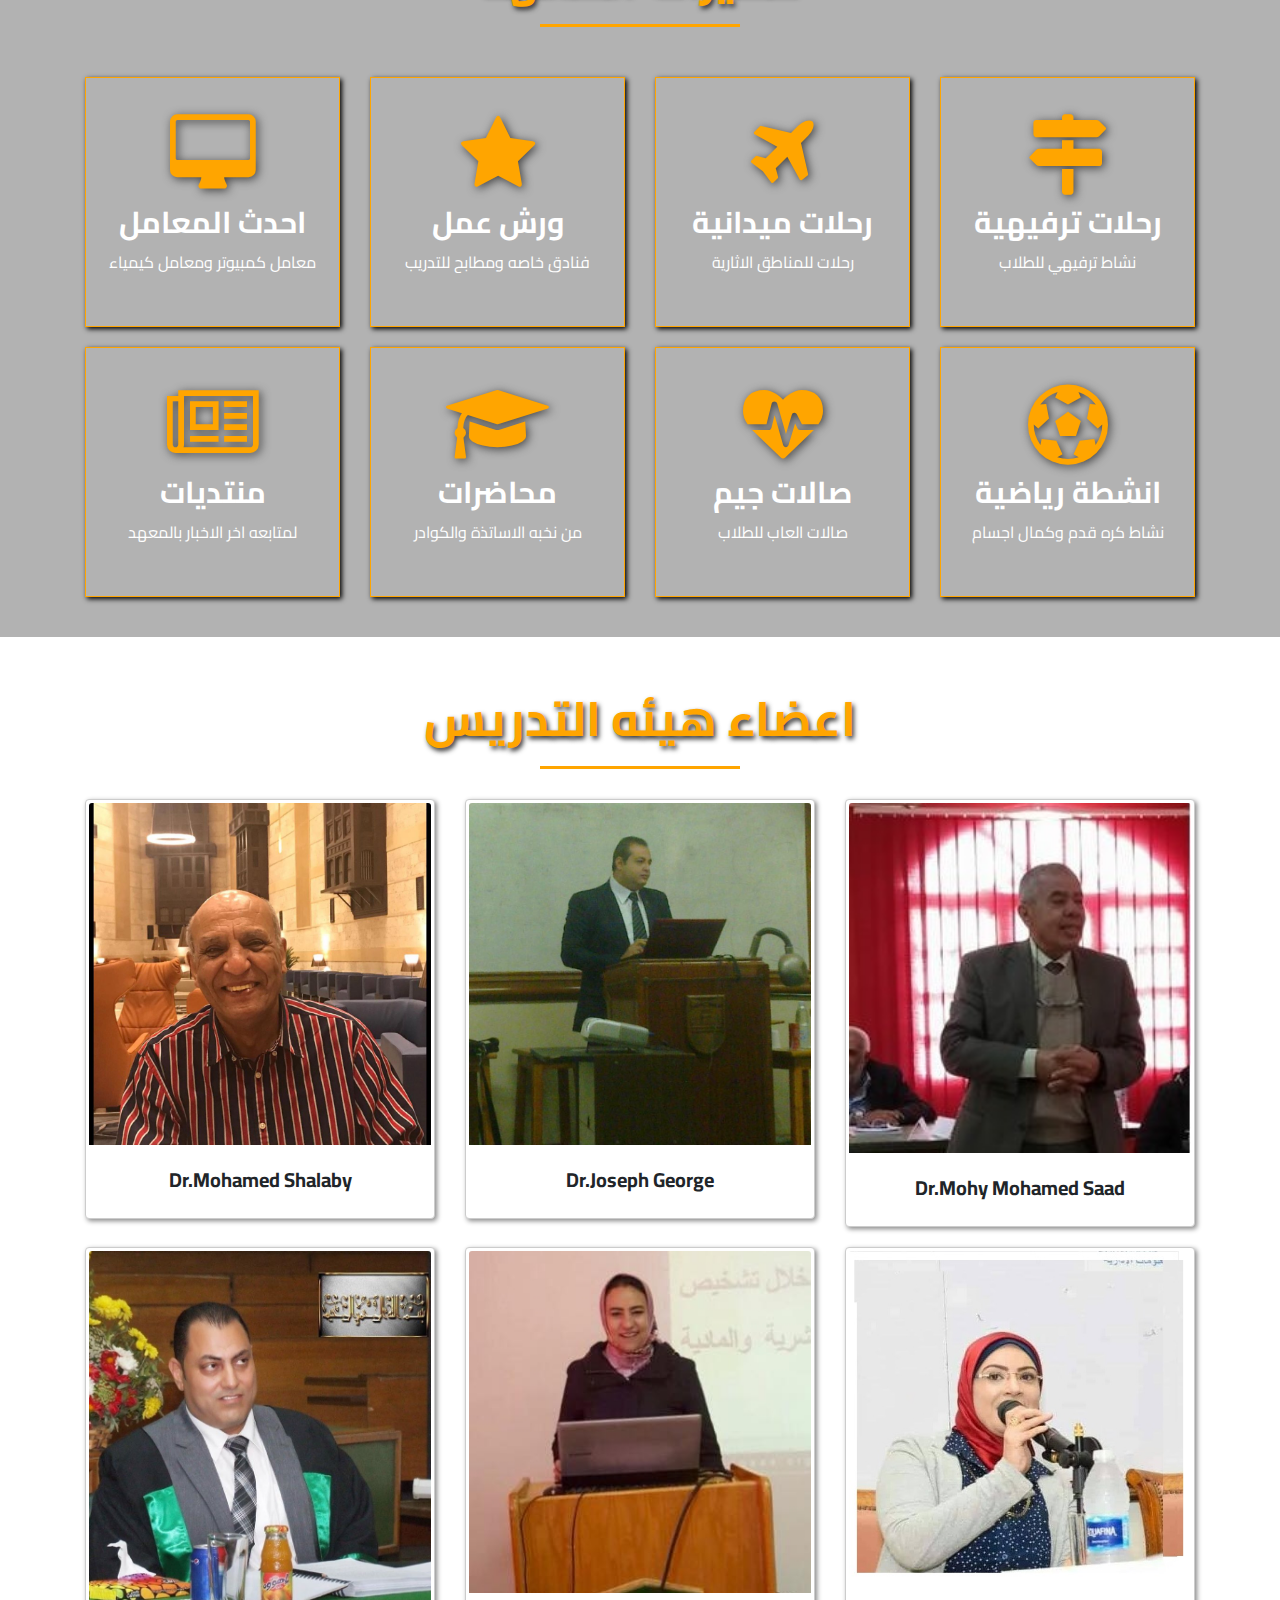
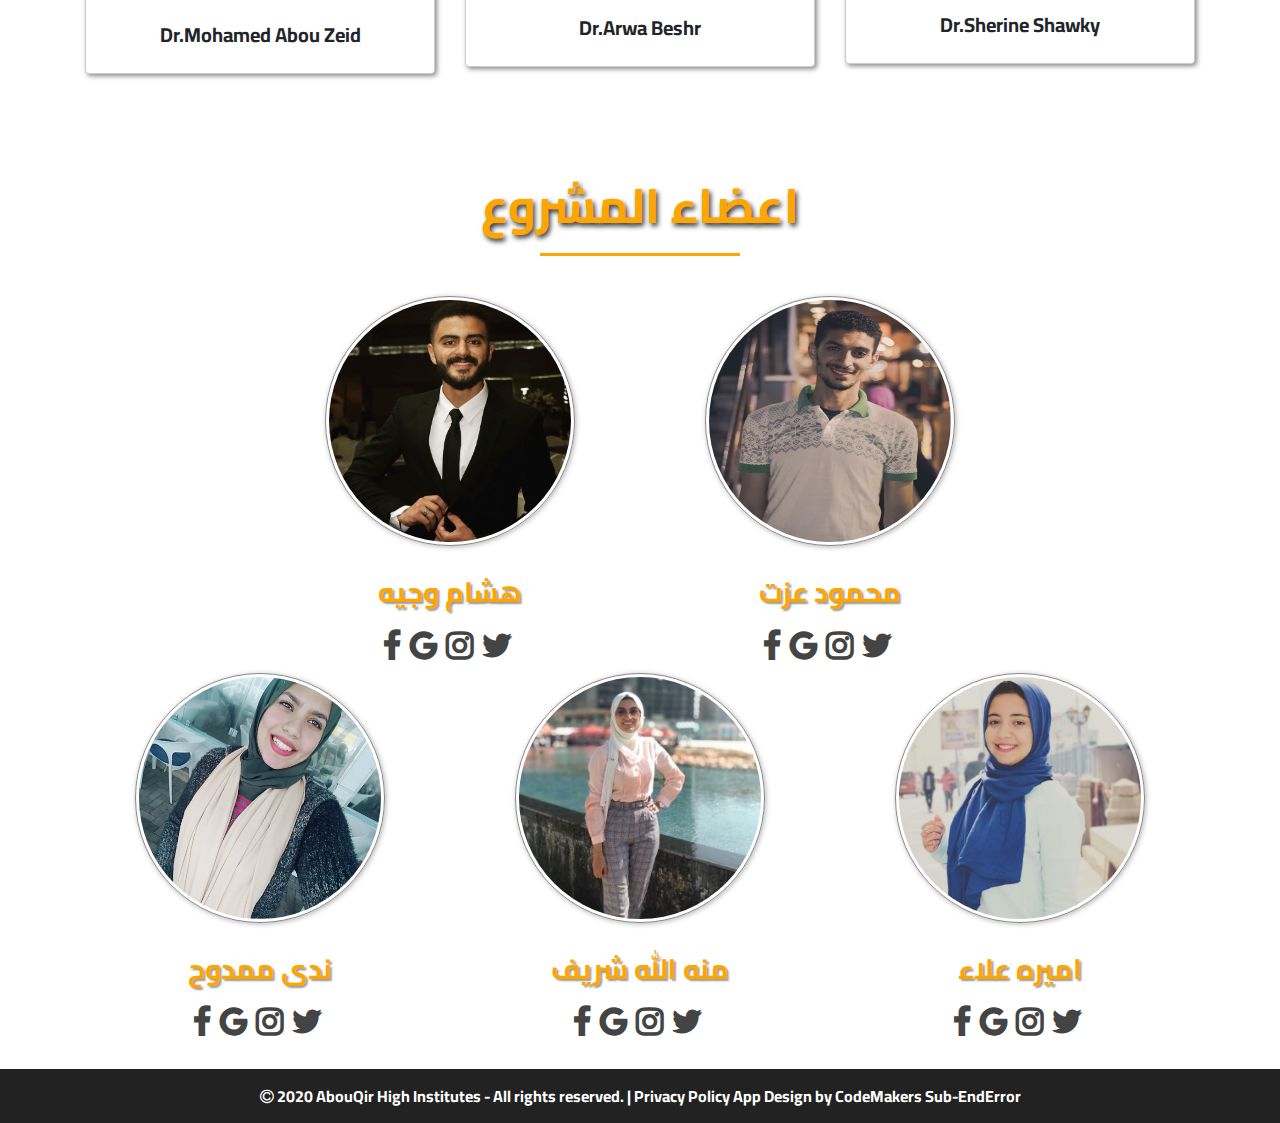
==== commit dcc6dc20: "add a new index page" ====
--- a/Aboukir-High-Institutes-2/index.html
+++ b/Aboukir-High-Institutes-2/index.html
@@ -67,7 +67,7 @@
 									aria-haspopup="true"
 									aria-expanded="false"
 								>
-									نظم معلومات ادارية
+								حاسب آلي و نظم المعلومات 
 								</a>
 								<div
 									class="dropdown-menu"
@@ -184,8 +184,9 @@
 						Welcome To <br /><span>AbouQir High Institutes</span>
 					</h2>
 					<p>
-						مرحبا بكم في معاهد ابو قير العليا .حقق حلمك مع تعليم
-						افضل
+						مرحبا بكم في معاهد ابو قير العليا
+						<br> 
+						حقق حلمك مع تعليم افضل
 					</p>
 					<a href="https://www.facebook.com/AHI.edu.eg" target="blank"><i class="fa fa-facebook-square fa-3x"></i></a>
 					<a href="https://www.instagram.com/aboukir_high_institutes/" target="_blank"><i class="fa fa-instagram fa-3x"></i></a>
@@ -352,7 +353,7 @@
 						<div class="feauter-box">
 							<i class="fa fa-desktop fa-5x"></i>
 							<h4>احدث المعامل</h4>
-							<p>معامل كمبيوتر ومعامل كيماء</p>
+							<p>معامل كمبيوتر ومعامل كيمياء</p>
 						</div>
 					</div>
 					<div class="col-6 col-md-3">
@@ -400,8 +401,8 @@
 					<div class="col-6 col-md-3">
 						<div class="feauter-box">
 							<i class="fa fa-soccer-ball-o fa-5x"></i>
-							<h4>نشاط رياضية</h4>
-							<p>نشاط كره قده وكمال اجسام</p>
+							<h4>انشطة رياضية</h4>
+							<p>نشاط كره قدم وكمال اجسام</p>
 						</div>
 					</div>
 
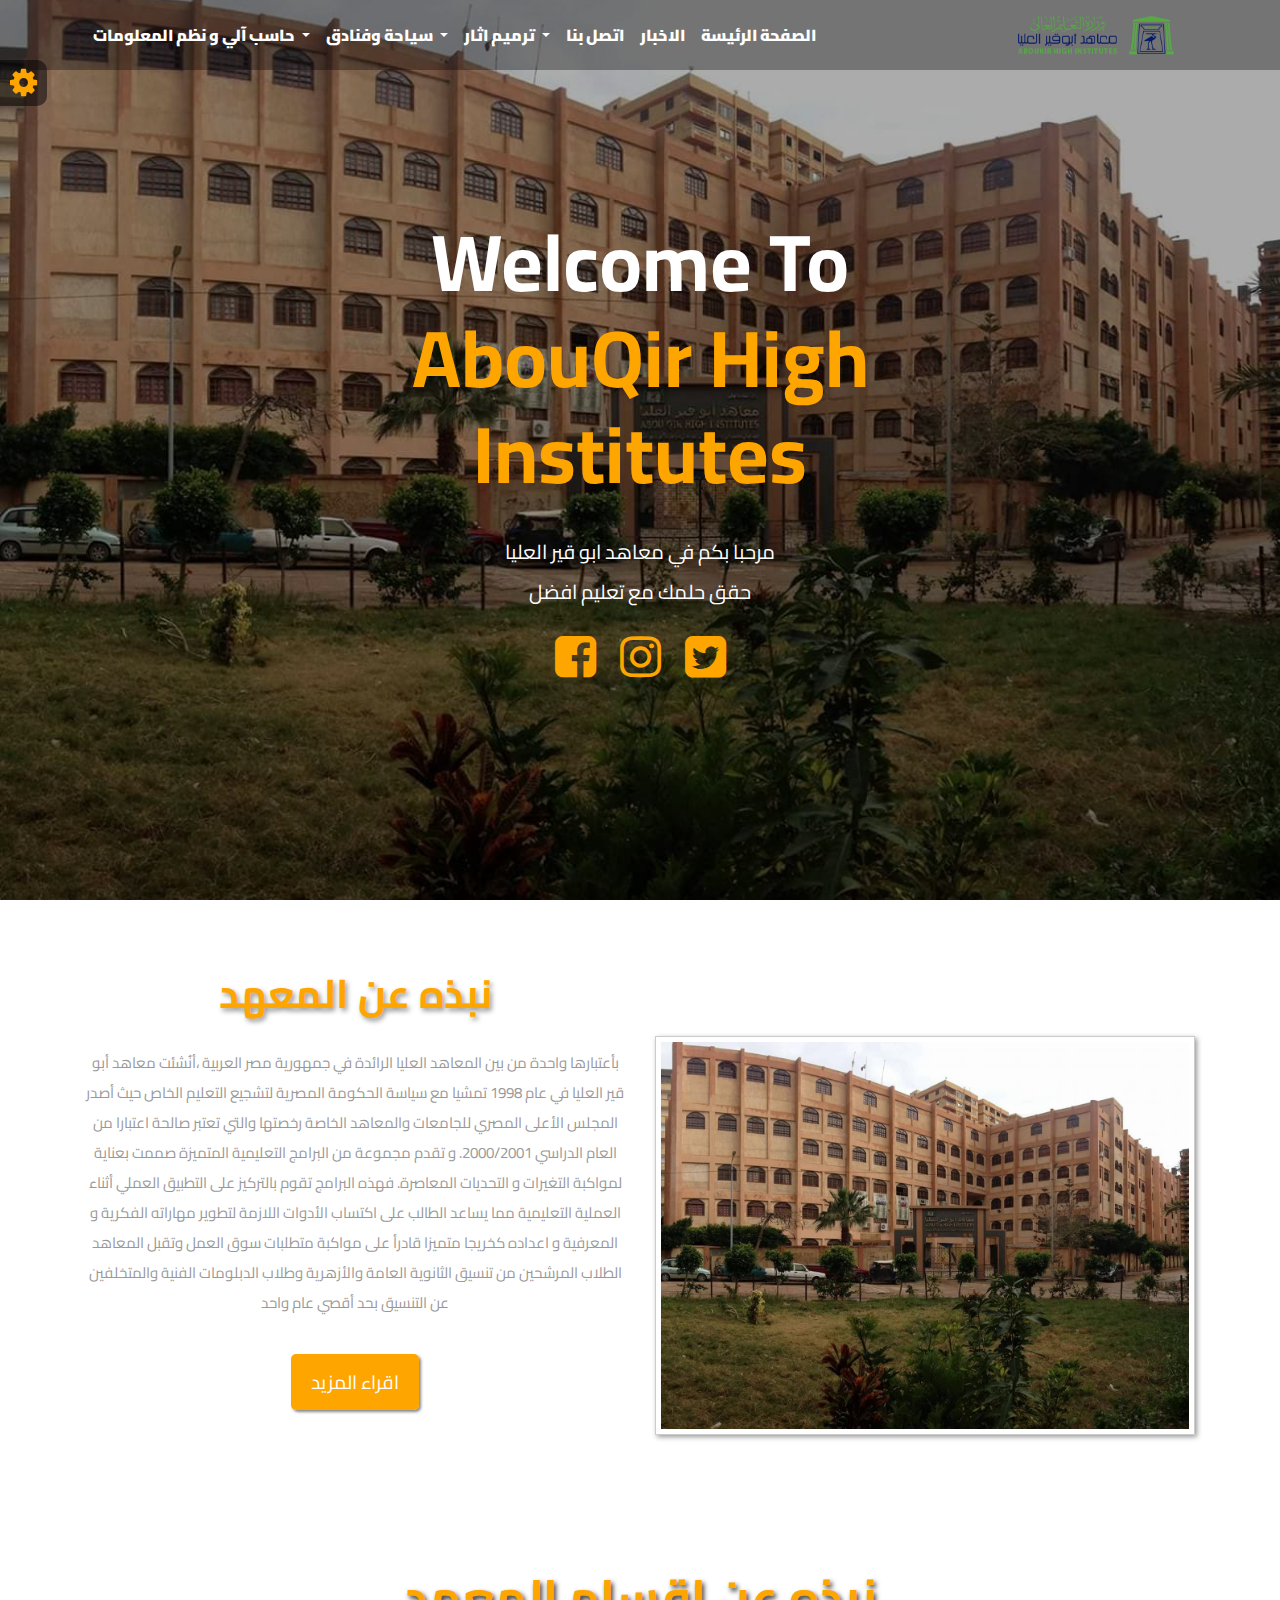
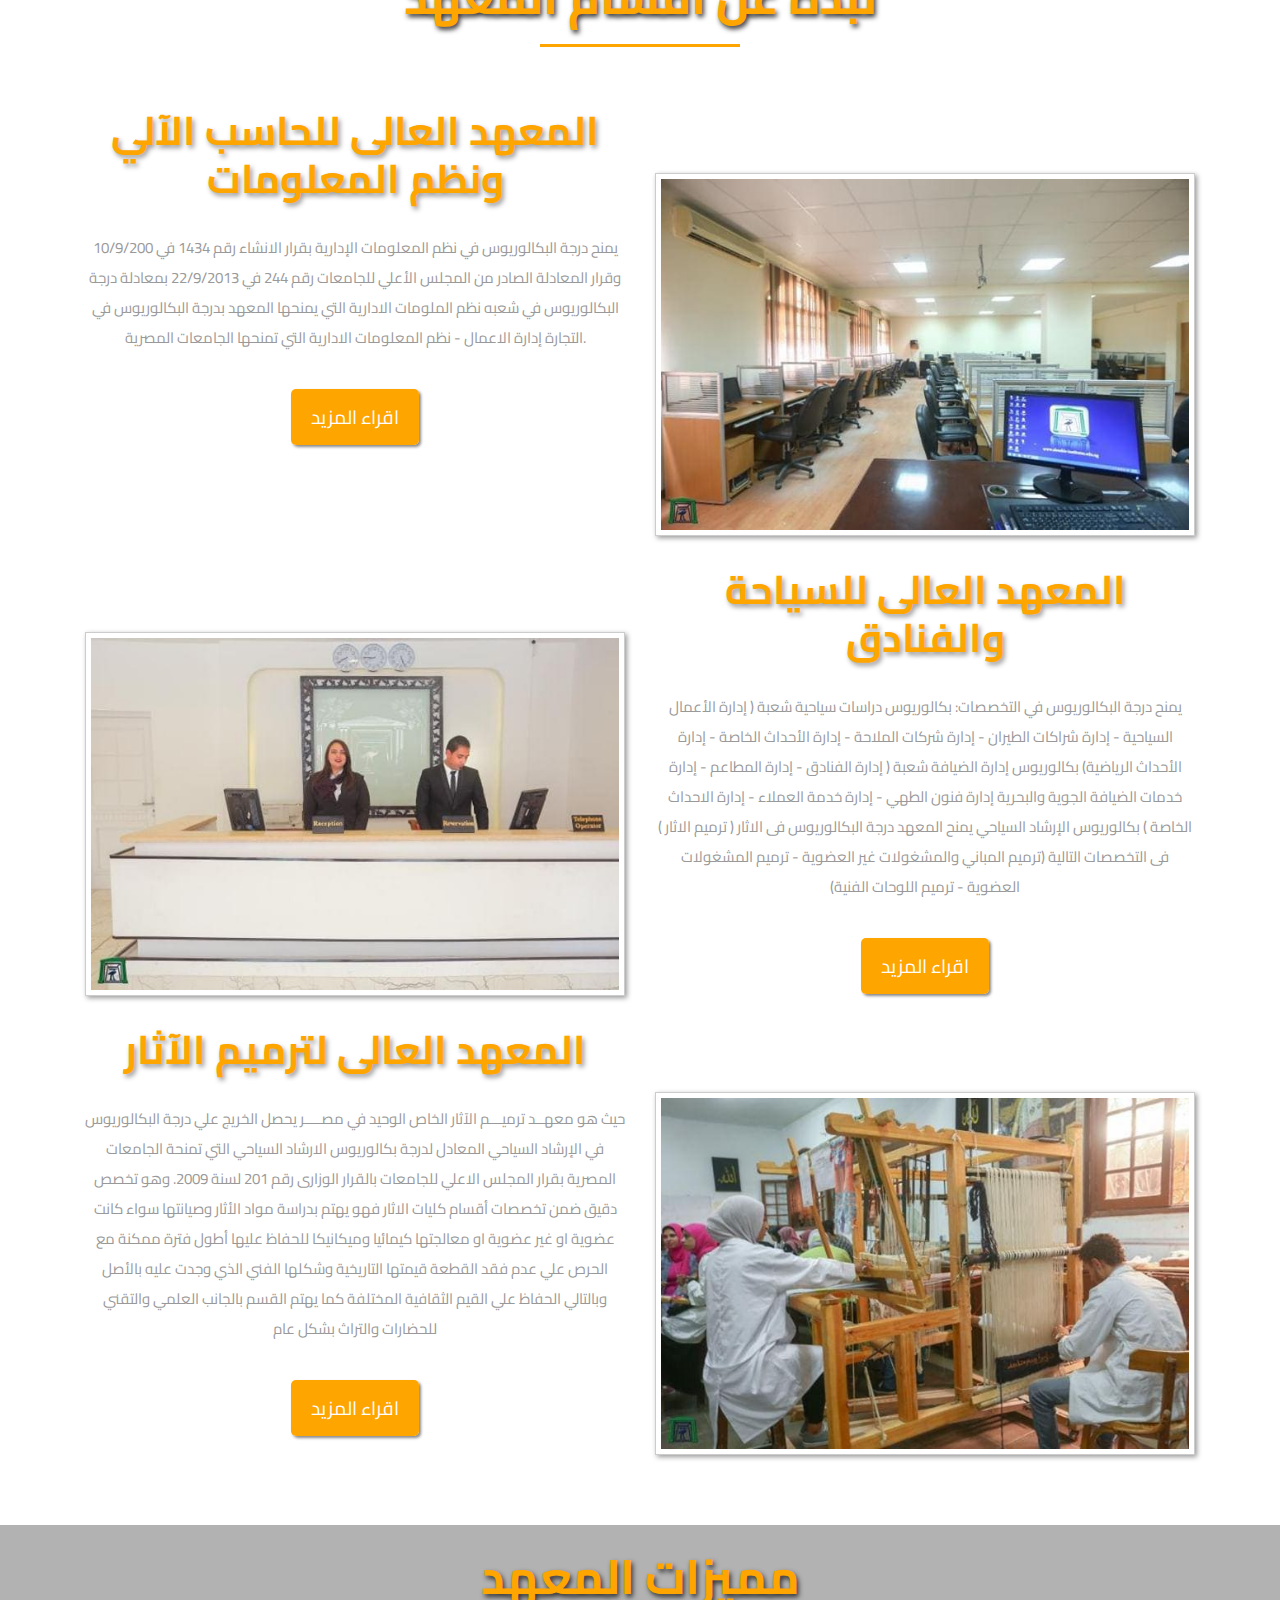
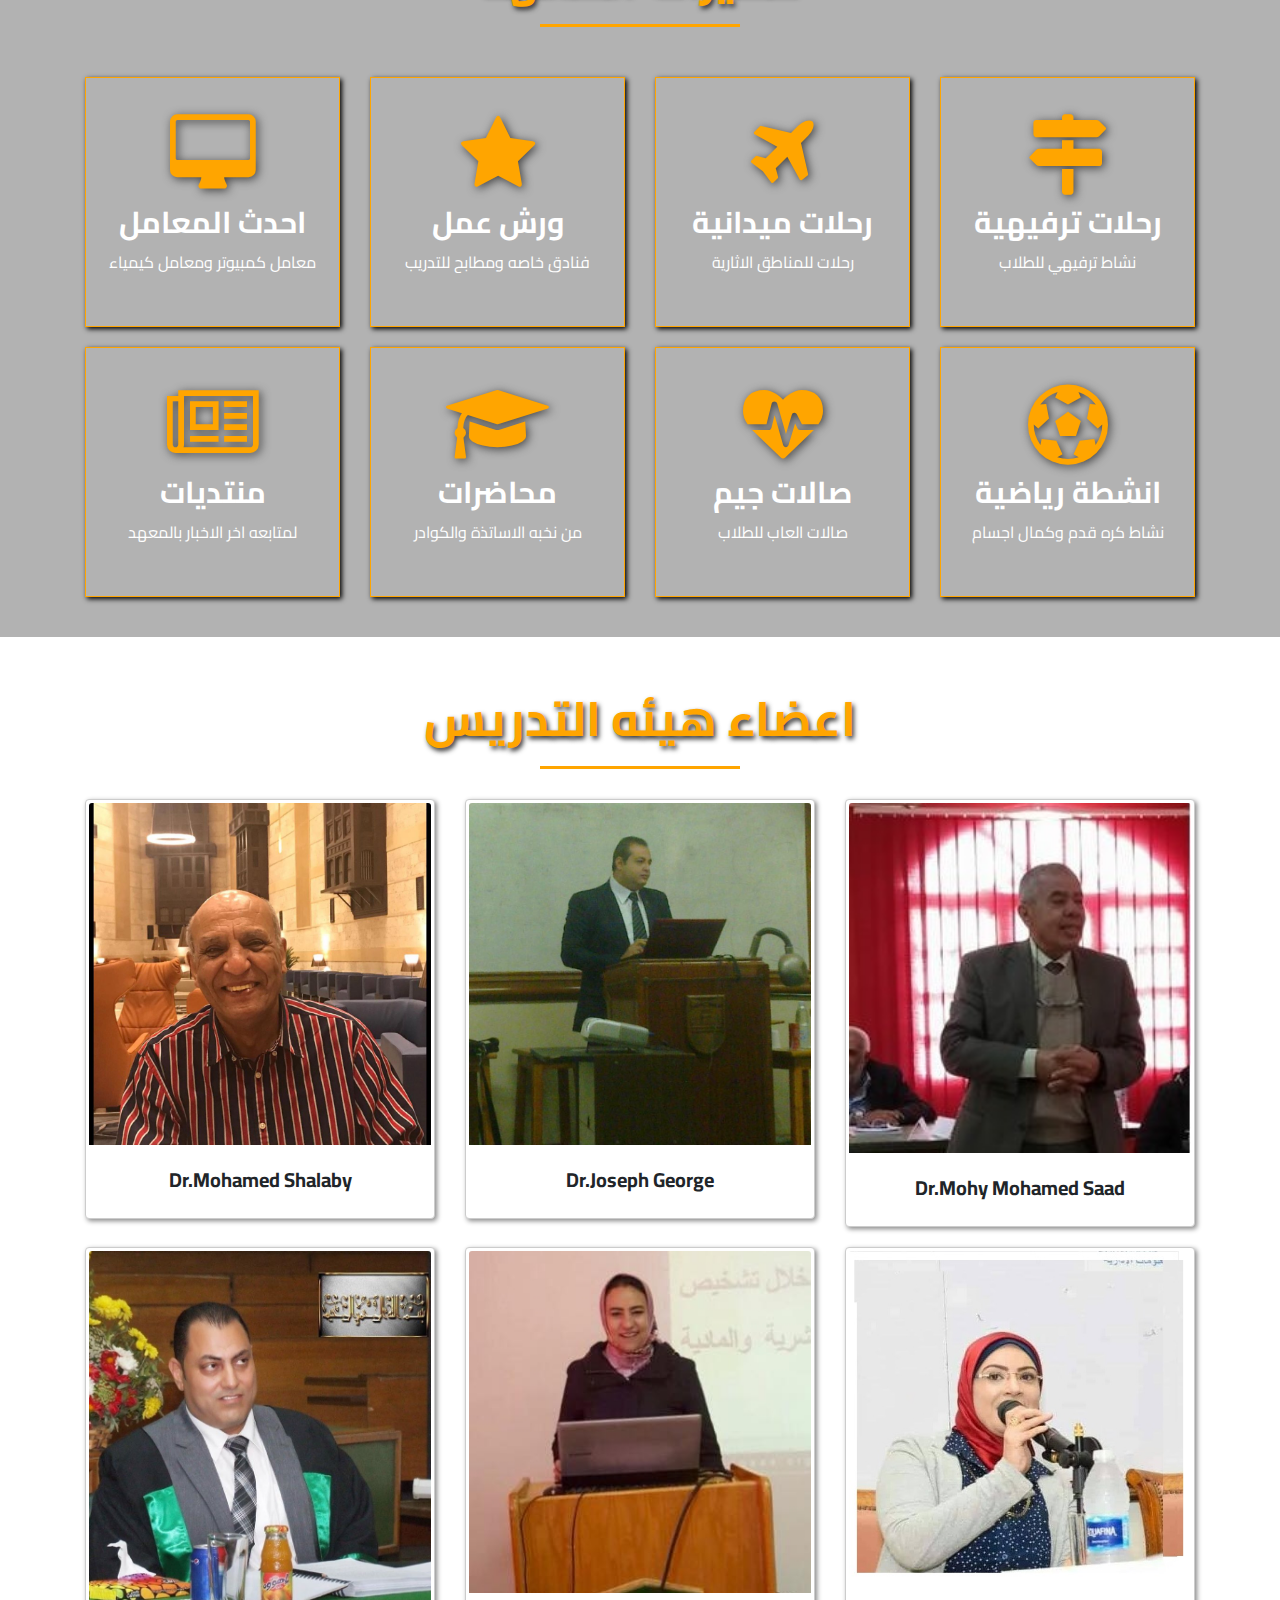
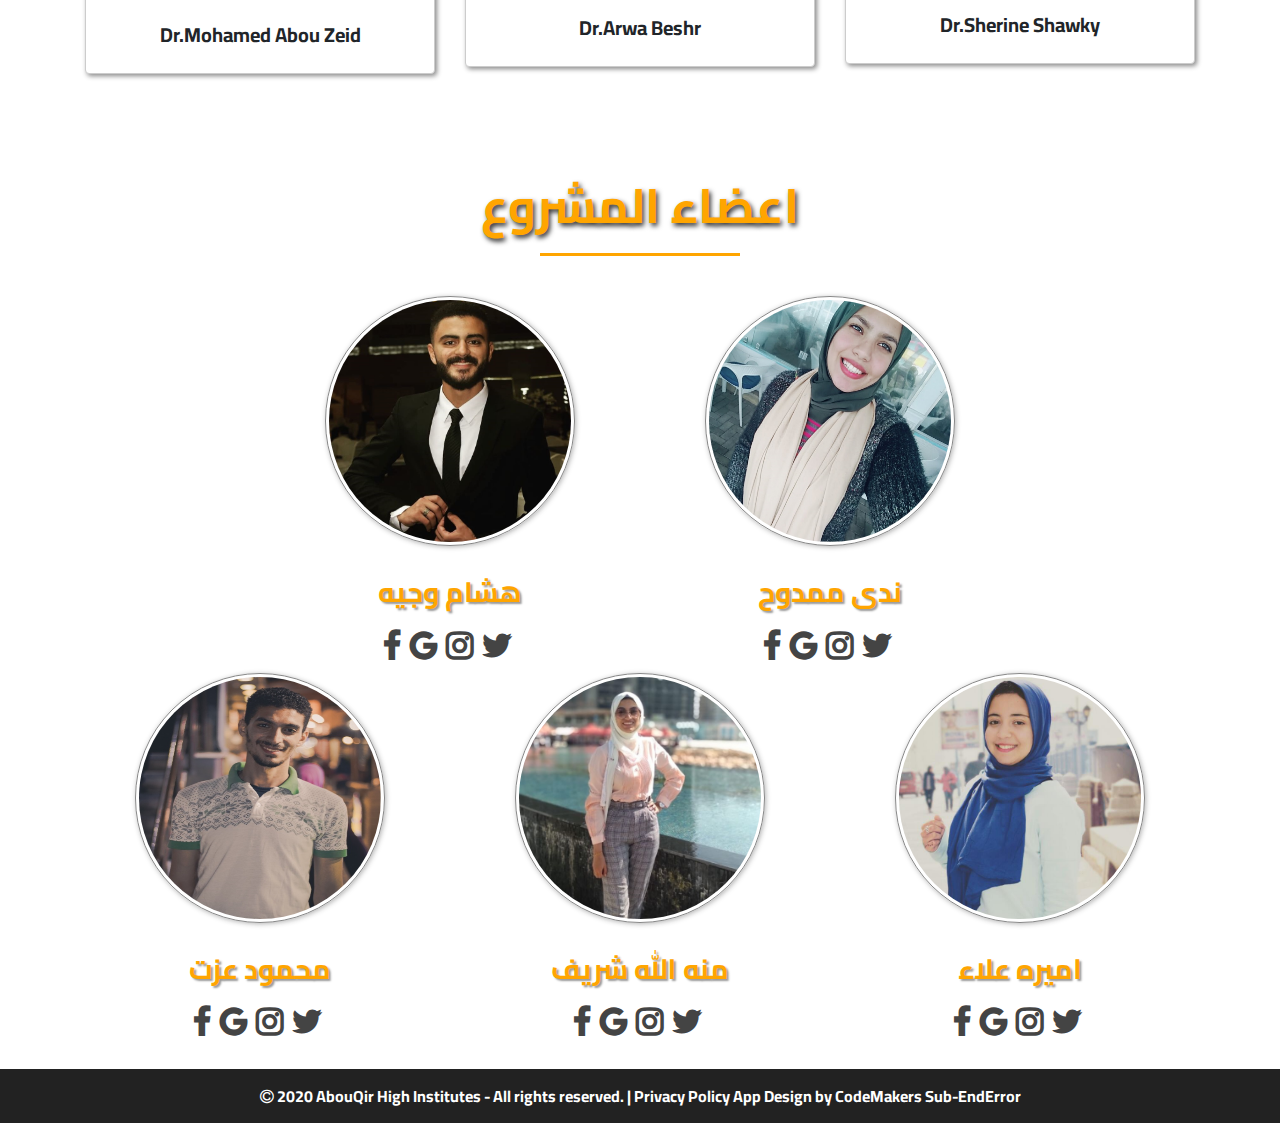
==== commit 45aa498e: "add a new index.html (1)" ====
--- a/Aboukir-High-Institutes-2/index.html
+++ b/Aboukir-High-Institutes-2/index.html
@@ -264,7 +264,7 @@
 						<div class="about-img mt-5">
 							<img
 								src="imgs/mis-1.jpg"
-								alt=""
+								alt="Na-da"
 								width="100%"
 								height="100%"
 							/>
@@ -519,6 +519,16 @@
 							<a href="https://twitter.com/NafeaWageh" target="blank"><i class="fa fa-twitter fa-2x"></i></a>
 						</div>
 					</div>
+					<div class="col-12 col-md-4">
+						<div class="team-box">
+							<img src="imgs/2.jpg" alt="">
+							<h3>ندى ممدوح</h3>
+							<a href="https://www.facebook.com/nada.mamdouh.9822" target="blank"><i class="fa fa-facebook fa-2x"></i></a>
+							<i class="fa fa-google fa-2x"></i>
+							<a href="https://www.instagram.com/nada_mamdouh97/" target="blank"><i class="fa fa-instagram fa-2x"></i></a>
+							<a href="https://twitter.com/mamdouh_na" target="blank"><i class="fa fa-twitter fa-2x"></i></a>
+						</div>
+					</div>	
 					<div class="col-12 col-md-4 ">
 						<div class="team-box">
 							<img src="imgs/4.jpg" alt="">
@@ -531,16 +541,6 @@
 					</div>
 					<div class="col-12 col-md-4">
 						<div class="team-box">
-							<img src="imgs/2.jpg" alt="">
-							<h3>ندى ممدوح</h3>
-							<a href="https://www.facebook.com/nada.mamdouh.9822" target="blank"><i class="fa fa-facebook fa-2x"></i></a>
-							<i class="fa fa-google fa-2x"></i>
-							<a href="https://www.instagram.com/nada1237mamdouh/" target="blank"><i class="fa fa-instagram fa-2x"></i></a>
-							<a href="https://twitter.com/mamdouh_na" target="blank"><i class="fa fa-twitter fa-2x"></i></a>
-						</div>
-					</div>
-					<div class="col-12 col-md-4">
-						<div class="team-box">
 							<img src="imgs/3.jpg" alt="">
 							<h3>منه الله شريف</h3>
 							<a href="https://www.facebook.com/msh.aref.96?epa=SEARCH_BOX" target="blank"><i class="fa fa-facebook fa-2x"></i></a>
@@ -579,4 +579,4 @@
 		<script src="js/bootstrap.min.js"></script>
 		<script src="js/main.js"></script>
 	</body>
-</html>
+</html>